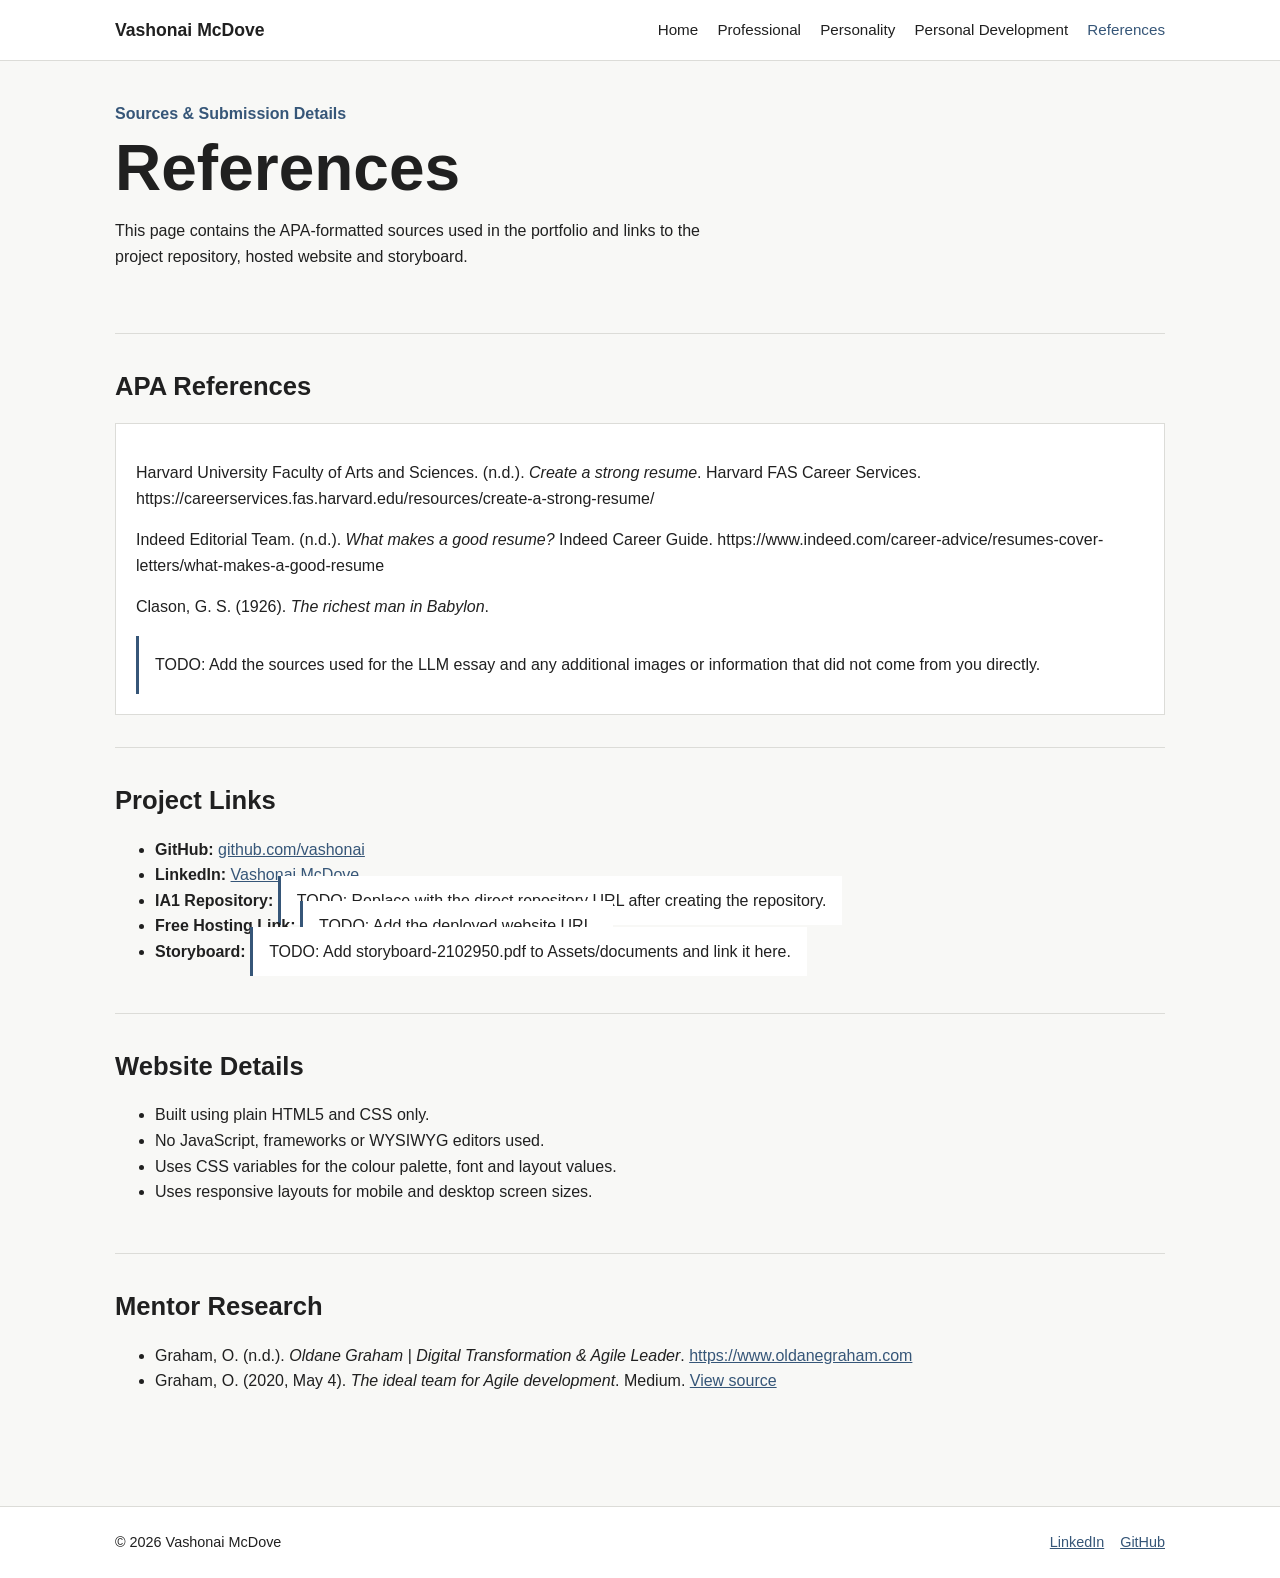
==== Codes/references.html @ 9cdd8cee "Add files via upload" ====
<!DOCTYPE html>
<html lang="en">
<head>
  <meta charset="UTF-8">
  <meta name="viewport" content="width=device-width, initial-scale=1.0">
  <meta name="description" content="References and project information for Vashonai McDove's CIT2011 portfolio.">
  <title>References | Vashonai McDove</title>
  <link rel="stylesheet" href="../style.css">
</head>
<body>
  <header class="site-header">
    <div class="nav-wrap">
      <p class="brand">Vashonai McDove</p>
      <nav aria-label="Main navigation">
        <ul>
          <li><a href="index.html">Home</a></li>
          <li><a href="professional.html">Professional</a></li>
          <li><a href="personality.html">Personality</a></li>
          <li><a href="development.html">Personal Development</a></li>
          <li><a href="references.html" aria-current="page">References</a></li>
        </ul>
      </nav>
    </div>
  </header>

  <main>
    <section class="hero">
      <div class="hero-copy">
        <p class="eyebrow">Sources & Submission Details</p>
        <h1>References</h1>
        <p>This page contains the APA-formatted sources used in the portfolio and links to the project repository, hosted website and storyboard.</p>
      </div>
    </section>

    <section class="section">
      <h2 class="section-title">APA References</h2>
      <div class="card">
        <p>Harvard University Faculty of Arts and Sciences. (n.d.). <em>Create a strong resume</em>. Harvard FAS Career Services. https://careerservices.fas.harvard.edu/resources/create-a-strong-resume/</p>
        <p>Indeed Editorial Team. (n.d.). <em>What makes a good resume?</em> Indeed Career Guide. https://www.indeed.com/career-advice/resumes-cover-letters/what-makes-a-good-resume</p>
        <p>Clason, G. S. (1926). <em>The richest man in Babylon</em>.</p>
        <p class="placeholder">TODO: Add the sources used for the LLM essay and any additional images or information that did not come from you directly.</p>
      </div>
    </section>

    <section class="section">
      <h2 class="section-title">Project Links</h2>
      <ul class="clean-list">
        <li><strong>GitHub:</strong> <a href="https://github.com/vashonai" target="_blank" rel="noopener">github.com/vashonai</a></li>
        <li><strong>LinkedIn:</strong> <a href="https://www.linkedin.com/in/vashonai-mcdove-60224920a/" target="_blank" rel="noopener">Vashonai McDove</a></li>
        <li><strong>IA1 Repository:</strong> <span class="placeholder">TODO: Replace with the direct repository URL after creating the repository.</span></li>
        <li><strong>Free Hosting Link:</strong> <span class="placeholder">TODO: Add the deployed website URL.</span></li>
        <li><strong>Storyboard:</strong> <span class="placeholder">TODO: Add storyboard-2102950.pdf to Assets/documents and link it here.</span></li>
      </ul>
    </section>

    <section class="section">
      <h2 class="section-title">Website Details</h2>
      <ul>
        <li>Built using plain HTML5 and CSS only.</li>
        <li>No JavaScript, frameworks or WYSIWYG editors used.</li>
        <li>Uses CSS variables for the colour palette, font and layout values.</li>
        <li>Uses responsive layouts for mobile and desktop screen sizes.</li>
      </ul>
    </section>
  
    <section class="section">
      <h2 class="section-title">Mentor Research</h2>
      <ul class="clean-list">
        <li>Graham, O. (n.d.). <em>Oldane Graham | Digital Transformation &amp; Agile Leader</em>. <a href="https://www.oldanegraham.com" target="_blank" rel="noopener">https://www.oldanegraham.com</a></li>
        <li>Graham, O. (2020, May 4). <em>The ideal team for Agile development</em>. Medium. <a href="https://oldane-graham.medium.com/the-ideal-team-for-agile-development-4bb1b52fa9c2" target="_blank" rel="noopener">View source</a></li>
      </ul>
    </section>

  </main>

  <footer class="site-footer">
    <div class="footer-wrap">
      <span>&copy; 2026 Vashonai McDove</span>
      <div class="footer-links">
        <a href="https://www.linkedin.com/in/vashonai-mcdove-60224920a/" target="_blank" rel="noopener">LinkedIn</a>
        <a href="https://github.com/vashonai" target="_blank" rel="noopener">GitHub</a>
      </div>
    </div>
  </footer>
</body>
</html>
---- style.css ----
:root {
  --bg: rgb(248, 248, 246);
  --surface: rgb(255, 255, 255);
  --text: rgb(32, 32, 32);
  --muted: rgb(102, 102, 102);
  --accent: rgb(54, 86, 120);
  --border: rgb(220, 220, 216);
  --font-main: Arial, Helvetica, sans-serif;
  --weight-normal: 400;
  --weight-medium: 600;
  --weight-bold: 700;
  --max-width: 1050px;
}

* {
  box-sizing: border-box;
}

html {
  scroll-behavior: smooth;
}

body {
  margin: 0;
  background: var(--bg);
  color: var(--text);
  font-family: var(--font-main);
  font-weight: var(--weight-normal);
  line-height: 1.6;
}

img {
  max-width: 100%;
  display: block;
}

a {
  color: var(--accent);
}

a:hover,
a:focus {
  text-decoration-thickness: 2px;
}

.site-header {
  background: var(--surface);
  border-bottom: 1px solid var(--border);
}

.nav-wrap {
  width: min(92%, var(--max-width));
  margin: 0 auto;
  padding: 1rem 0;
}

.brand {
  margin: 0 0 0.7rem;
  font-size: 1.1rem;
  font-weight: var(--weight-bold);
}

nav > ul {
  list-style: none;
  padding: 0;
  margin: 0;
  display: flex;
  flex-wrap: wrap;
  gap: 0.85rem 1.2rem;
}

nav a {
  color: var(--text);
  text-decoration: none;
  font-size: 0.95rem;
}

nav a:hover,
nav a[aria-current="page"] {
  color: var(--accent);
}

main {
  width: min(92%, var(--max-width));
  margin: 0 auto;
  padding: 2.5rem 0 4rem;
}

.hero {
  display: grid;
  gap: 2rem;
  align-items: center;
  margin-bottom: 3rem;
}

.hero-copy h1 {
  margin: 0 0 0.5rem;
  font-size: clamp(2rem, 7vw, 4rem);
  line-height: 1.05;
}

.eyebrow {
  margin: 0 0 0.5rem;
  color: var(--accent);
  font-weight: var(--weight-medium);
}

.hero-copy p {
  max-width: 650px;
}

.profile-photo {
  width: 100%;
  max-width: 430px;
  aspect-ratio: 4 / 3;
  object-fit: cover;
  border: 1px solid var(--border);
}

.section {
  padding: 2rem 0;
  border-top: 1px solid var(--border);
}

.section:first-of-type {
  border-top: 0;
}

.section-title {
  margin: 0 0 1rem;
  font-size: 1.6rem;
}

.grid {
  display: grid;
  gap: 1rem;
}

.card {
  background: var(--surface);
  border: 1px solid var(--border);
  padding: 1.25rem;
}

.card h3 {
  margin-top: 0;
  margin-bottom: 0.35rem;
}

.card p:last-child {
  margin-bottom: 0;
}

.meta {
  color: var(--muted);
  font-size: 0.92rem;
}

.resume-section {
  margin-bottom: 2rem;
}

.resume-section h2 {
  margin-bottom: 0.7rem;
  font-size: 1.35rem;
}

.resume-item {
  margin-bottom: 1.4rem;
}

.resume-item h3 {
  margin-bottom: 0.1rem;
}

.resume-item p {
  margin-top: 0.15rem;
}

.resume-item ul,
.clean-list {
  margin-top: 0.5rem;
}

.button-link {
  display: inline-block;
  padding: 0.65rem 0.95rem;
  border: 1px solid var(--text);
  color: var(--text);
  text-decoration: none;
  background: var(--surface);
}

.button-link:hover {
  background: var(--text);
  color: var(--surface);
}

.placeholder {
  padding: 1rem;
  border-left: 3px solid var(--accent);
  background: var(--surface);
}

#student-id {
  max-width: 420px;
}

a[href^="mailto:"] {
  font-weight: var(--weight-medium);
}

.site-footer {
  border-top: 1px solid var(--border);
  background: var(--surface);
}

.footer-wrap {
  width: min(92%, var(--max-width));
  margin: 0 auto;
  padding: 1.5rem 0;
  display: flex;
  flex-wrap: wrap;
  justify-content: space-between;
  gap: 0.75rem 1.5rem;
  font-size: 0.9rem;
}

.footer-links {
  display: flex;
  gap: 1rem;
  flex-wrap: wrap;
}

@media (min-width: 600px) {
  .grid.two {
    grid-template-columns: repeat(2, 1fr);
  }

  .grid.three {
    grid-template-columns: repeat(3, 1fr);
  }
}

@media (min-width: 950px) {
  .nav-wrap {
    display: flex;
    justify-content: space-between;
    align-items: center;
  }

  .brand {
    margin: 0;
  }

  .hero {
    grid-template-columns: 1.2fr 0.8fr;
  }

  .hero-photo-wrap {
    justify-self: end;
  }
}

.student-id-image {
  width: 100%;
  max-width: 330px;
  border: 1px solid var(--border);
}

.id-mail-link {
  display: inline-block;
}

.id-mail-link:hover .student-id-image,
.id-mail-link:focus .student-id-image {
  outline: 2px solid var(--accent);
  outline-offset: 3px;
}

.personal-note {
  max-width: 850px;
  margin-top: 1.25rem;
}

.mentor-section p {
  max-width: 850px;
}
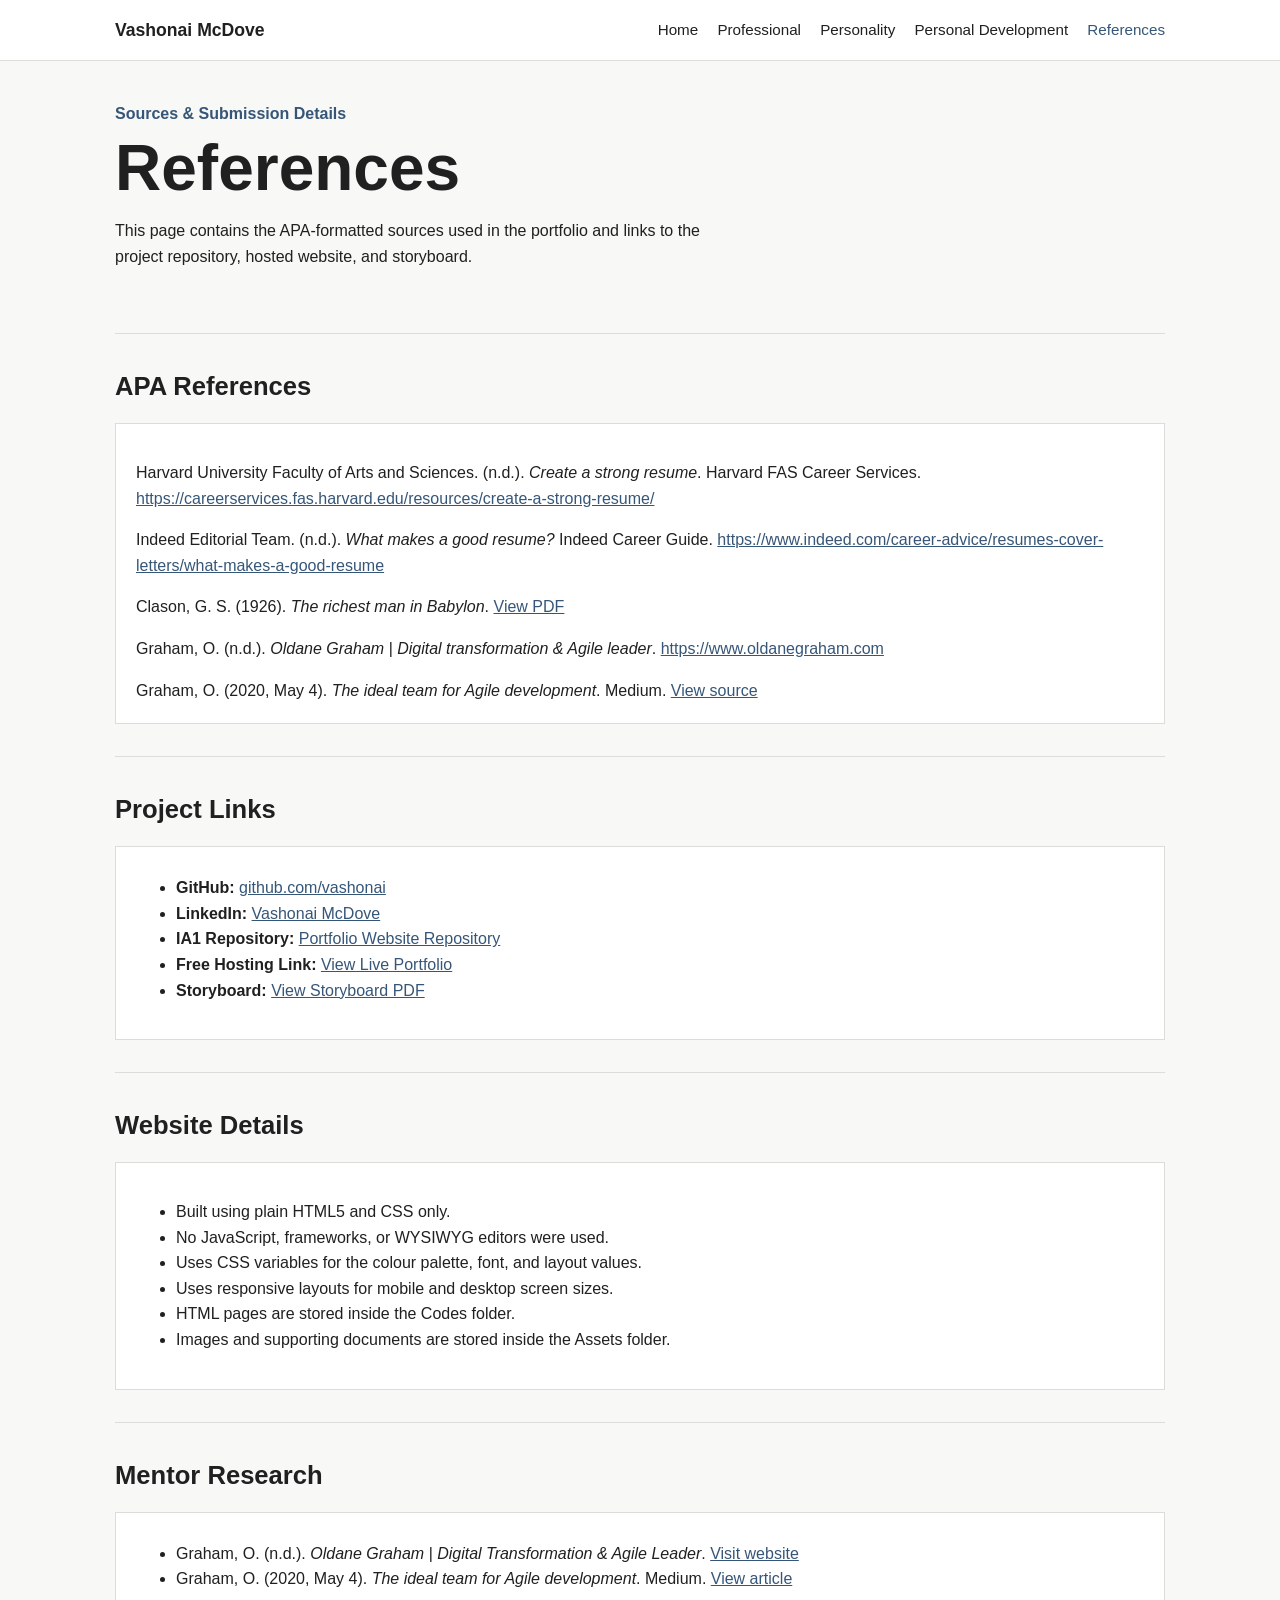
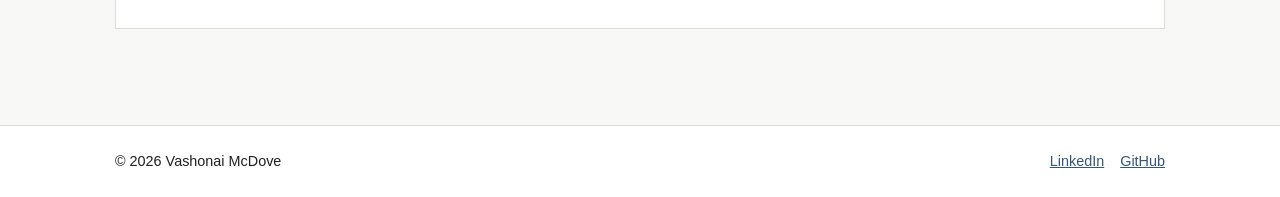
==== commit 0240a5e9: "Enhance references.html with improved structure, content, and links" ====
--- a/Codes/references.html
+++ b/Codes/references.html
@@ -1,86 +1,253 @@
-<!DOCTYPE html>
+<!doctype html>
 <html lang="en">
-<head>
-  <meta charset="UTF-8">
-  <meta name="viewport" content="width=device-width, initial-scale=1.0">
-  <meta name="description" content="References and project information for Vashonai McDove's CIT2011 portfolio.">
-  <title>References | Vashonai McDove</title>
-  <link rel="stylesheet" href="../style.css">
-</head>
-<body>
-  <header class="site-header">
-    <div class="nav-wrap">
-      <p class="brand">Vashonai McDove</p>
-      <nav aria-label="Main navigation">
-        <ul>
-          <li><a href="index.html">Home</a></li>
-          <li><a href="professional.html">Professional</a></li>
-          <li><a href="personality.html">Personality</a></li>
-          <li><a href="development.html">Personal Development</a></li>
-          <li><a href="references.html" aria-current="page">References</a></li>
-        </ul>
-      </nav>
-    </div>
-  </header>
-
-  <main>
-    <section class="hero">
-      <div class="hero-copy">
-        <p class="eyebrow">Sources & Submission Details</p>
-        <h1>References</h1>
-        <p>This page contains the APA-formatted sources used in the portfolio and links to the project repository, hosted website and storyboard.</p>
+  <head>
+    <meta charset="UTF-8" />
+    <meta name="viewport" content="width=device-width, initial-scale=1.0" />
+    <meta
+      name="description"
+      content="References and project information for Vashonai McDove's CIT2011 portfolio."
+    />
+    <title>References | Vashonai McDove</title>
+    <link rel="stylesheet" href="../style.css" />
+  </head>
+
+  <body>
+    <header class="site-header">
+      <div class="nav-wrap">
+        <p class="brand">Vashonai McDove</p>
+
+        <nav aria-label="Main navigation">
+          <ul>
+            <li><a href="index.html">Home</a></li>
+            <li><a href="professional.html">Professional</a></li>
+            <li><a href="personality.html">Personality</a></li>
+            <li><a href="development.html">Personal Development</a></li>
+            <li>
+              <a href="references.html" aria-current="page">References</a>
+            </li>
+          </ul>
+        </nav>
       </div>
-    </section>
-
-    <section class="section">
-      <h2 class="section-title">APA References</h2>
-      <div class="card">
-        <p>Harvard University Faculty of Arts and Sciences. (n.d.). <em>Create a strong resume</em>. Harvard FAS Career Services. https://careerservices.fas.harvard.edu/resources/create-a-strong-resume/</p>
-        <p>Indeed Editorial Team. (n.d.). <em>What makes a good resume?</em> Indeed Career Guide. https://www.indeed.com/career-advice/resumes-cover-letters/what-makes-a-good-resume</p>
-        <p>Clason, G. S. (1926). <em>The richest man in Babylon</em>.</p>
-        <p class="placeholder">TODO: Add the sources used for the LLM essay and any additional images or information that did not come from you directly.</p>
+    </header>
+
+    <main>
+      <section class="hero">
+        <div class="hero-copy">
+          <p class="eyebrow">Sources &amp; Submission Details</p>
+
+          <h1>References</h1>
+
+          <p>
+            This page contains the APA-formatted sources used in the portfolio
+            and links to the project repository, hosted website, and storyboard.
+          </p>
+        </div>
+      </section>
+
+      <section class="section">
+        <h2 class="section-title">APA References</h2>
+
+        <div class="card">
+          <p>
+            Harvard University Faculty of Arts and Sciences. (n.d.).
+            <em>Create a strong resume</em>. Harvard FAS Career Services.
+            <a
+              href="https://careerservices.fas.harvard.edu/resources/create-a-strong-resume/"
+              target="_blank"
+              rel="noopener"
+            >
+              https://careerservices.fas.harvard.edu/resources/create-a-strong-resume/
+            </a>
+          </p>
+
+          <p>
+            Indeed Editorial Team. (n.d.).
+            <em>What makes a good resume?</em> Indeed Career Guide.
+            <a
+              href="https://www.indeed.com/career-advice/resumes-cover-letters/what-makes-a-good-resume"
+              target="_blank"
+              rel="noopener"
+            >
+              https://www.indeed.com/career-advice/resumes-cover-letters/what-makes-a-good-resume
+            </a>
+          </p>
+
+          <p>
+            Clason, G. S. (1926).
+            <em>The richest man in Babylon</em>.
+            <a
+              href="https://icrrd.com/public/media/16-05-2021-070111The-RichestMan-in-Babylon.pdf"
+              target="_blank"
+              rel="noopener"
+            >
+              View PDF
+            </a>
+          </p>
+
+          <p>
+            Graham, O. (n.d.).
+            <em>Oldane Graham | Digital transformation &amp; Agile leader</em>.
+            <a
+              href="https://www.oldanegraham.com"
+              target="_blank"
+              rel="noopener"
+            >
+              https://www.oldanegraham.com
+            </a>
+          </p>
+
+          <p>
+            Graham, O. (2020, May 4).
+            <em>The ideal team for Agile development</em>. Medium.
+            <a
+              href="https://oldane-graham.medium.com/the-ideal-team-for-agile-development-4bb1b52fa9c2"
+              target="_blank"
+              rel="noopener"
+            >
+              View source
+            </a>
+          </p>
+        </div>
+      </section>
+
+      <section class="section">
+        <h2 class="section-title">Project Links</h2>
+
+        <div class="card">
+          <ul class="clean-list">
+            <li>
+              <strong>GitHub:</strong>
+              <a
+                href="https://github.com/vashonai"
+                target="_blank"
+                rel="noopener"
+              >
+                github.com/vashonai
+              </a>
+            </li>
+
+            <li>
+              <strong>LinkedIn:</strong>
+              <a
+                href="https://www.linkedin.com/in/vashonai-mcdove-60224920a/"
+                target="_blank"
+                rel="noopener"
+              >
+                Vashonai McDove
+              </a>
+            </li>
+
+            <li>
+              <strong>IA1 Repository:</strong>
+              <a
+                href="https://github.com/vashonai/Portfolio-Website-2102950_IA1_S1AY27-"
+                target="_blank"
+                rel="noopener"
+              >
+                Portfolio Website Repository
+              </a>
+            </li>
+
+            <li>
+              <strong>Free Hosting Link:</strong>
+              <a
+                href="https://vashonai.github.io/Portfolio-Website-2102950_IA1_S1AY27-/Codes/index.html"
+                target="_blank"
+                rel="noopener"
+              >
+                View Live Portfolio
+              </a>
+            </li>
+
+            <li>
+              <strong>Storyboard:</strong>
+              <a
+                href="../Assets/documents/storyboard-2102950.pdf"
+                target="_blank"
+                rel="noopener"
+              >
+                View Storyboard PDF
+              </a>
+            </li>
+          </ul>
+        </div>
+      </section>
+
+      <section class="section">
+        <h2 class="section-title">Website Details</h2>
+
+        <div class="card">
+          <ul>
+            <li>Built using plain HTML5 and CSS only.</li>
+            <li>No JavaScript, frameworks, or WYSIWYG editors were used.</li>
+            <li>
+              Uses CSS variables for the colour palette, font, and layout
+              values.
+            </li>
+            <li>
+              Uses responsive layouts for mobile and desktop screen sizes.
+            </li>
+            <li>HTML pages are stored inside the Codes folder.</li>
+            <li>
+              Images and supporting documents are stored inside the Assets
+              folder.
+            </li>
+          </ul>
+        </div>
+      </section>
+
+      <section class="section">
+        <h2 class="section-title">Mentor Research</h2>
+
+        <div class="card">
+          <ul class="clean-list">
+            <li>
+              Graham, O. (n.d.).
+              <em>Oldane Graham | Digital Transformation &amp; Agile Leader</em
+              >.
+              <a
+                href="https://www.oldanegraham.com"
+                target="_blank"
+                rel="noopener"
+              >
+                Visit website
+              </a>
+            </li>
+
+            <li>
+              Graham, O. (2020, May 4).
+              <em>The ideal team for Agile development</em>. Medium.
+              <a
+                href="https://oldane-graham.medium.com/the-ideal-team-for-agile-development-4bb1b52fa9c2"
+                target="_blank"
+                rel="noopener"
+              >
+                View article
+              </a>
+            </li>
+          </ul>
+        </div>
+      </section>
+    </main>
+
+    <footer class="site-footer">
+      <div class="footer-wrap">
+        <span>&copy; 2026 Vashonai McDove</span>
+
+        <div class="footer-links">
+          <a
+            href="https://www.linkedin.com/in/vashonai-mcdove-60224920a/"
+            target="_blank"
+            rel="noopener"
+          >
+            LinkedIn
+          </a>
+
+          <a href="https://github.com/vashonai" target="_blank" rel="noopener">
+            GitHub
+          </a>
+        </div>
       </div>
-    </section>
-
-    <section class="section">
-      <h2 class="section-title">Project Links</h2>
-      <ul class="clean-list">
-        <li><strong>GitHub:</strong> <a href="https://github.com/vashonai" target="_blank" rel="noopener">github.com/vashonai</a></li>
-        <li><strong>LinkedIn:</strong> <a href="https://www.linkedin.com/in/vashonai-mcdove-60224920a/" target="_blank" rel="noopener">Vashonai McDove</a></li>
-        <li><strong>IA1 Repository:</strong> <span class="placeholder">TODO: Replace with the direct repository URL after creating the repository.</span></li>
-        <li><strong>Free Hosting Link:</strong> <span class="placeholder">TODO: Add the deployed website URL.</span></li>
-        <li><strong>Storyboard:</strong> <span class="placeholder">TODO: Add storyboard-2102950.pdf to Assets/documents and link it here.</span></li>
-      </ul>
-    </section>
-
-    <section class="section">
-      <h2 class="section-title">Website Details</h2>
-      <ul>
-        <li>Built using plain HTML5 and CSS only.</li>
-        <li>No JavaScript, frameworks or WYSIWYG editors used.</li>
-        <li>Uses CSS variables for the colour palette, font and layout values.</li>
-        <li>Uses responsive layouts for mobile and desktop screen sizes.</li>
-      </ul>
-    </section>
-  
-    <section class="section">
-      <h2 class="section-title">Mentor Research</h2>
-      <ul class="clean-list">
-        <li>Graham, O. (n.d.). <em>Oldane Graham | Digital Transformation &amp; Agile Leader</em>. <a href="https://www.oldanegraham.com" target="_blank" rel="noopener">https://www.oldanegraham.com</a></li>
-        <li>Graham, O. (2020, May 4). <em>The ideal team for Agile development</em>. Medium. <a href="https://oldane-graham.medium.com/the-ideal-team-for-agile-development-4bb1b52fa9c2" target="_blank" rel="noopener">View source</a></li>
-      </ul>
-    </section>
-
-  </main>
-
-  <footer class="site-footer">
-    <div class="footer-wrap">
-      <span>&copy; 2026 Vashonai McDove</span>
-      <div class="footer-links">
-        <a href="https://www.linkedin.com/in/vashonai-mcdove-60224920a/" target="_blank" rel="noopener">LinkedIn</a>
-        <a href="https://github.com/vashonai" target="_blank" rel="noopener">GitHub</a>
-      </div>
-    </div>
-  </footer>
-</body>
+    </footer>
+  </body>
 </html>
